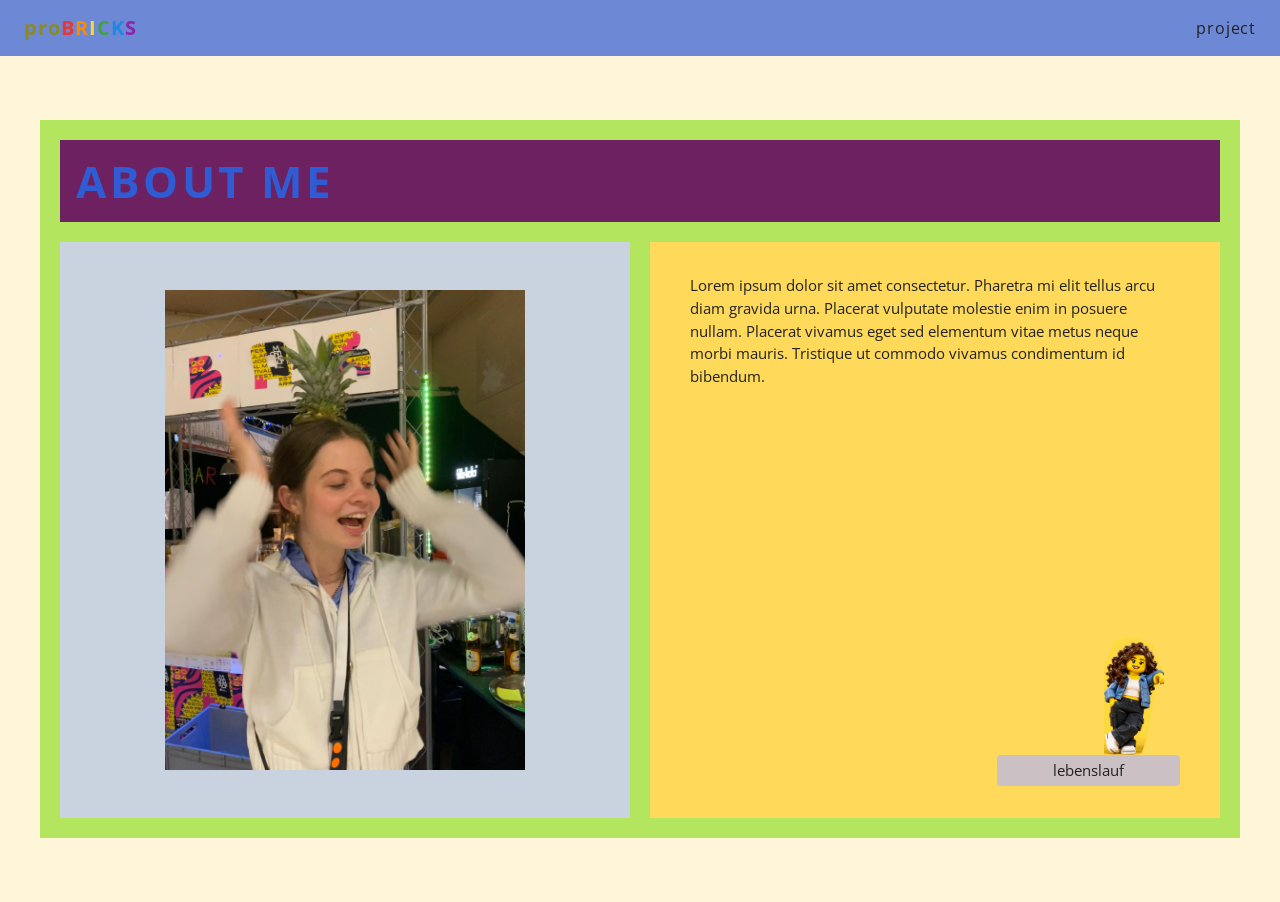
==== about.html @ a3bf8090 "before background change" ====
<!DOCTYPE html>
<html lang="en">
<head>
  <meta charset="UTF-8">
  <meta name="viewport" content="width=device-width, initial-scale=1.0">
  <title>About me – proBRICKS</title>
  <link rel="stylesheet" href="css/styles.css">
</head>
<body>

  <!-- Header (same as index.html, nav leads back to the project) -->
  <header class="site-header">
    <a href="index.html" class="logo" aria-label="proBRICKS home">
      <span class="logo-pro">pro</span><span class="l1">B</span><span class="l2">R</span><span class="l3">I</span><span class="l4">C</span><span class="l5">K</span><span class="l6">S</span>
    </a>
    <nav class="site-nav">
      <a href="index.html">project</a>
    </nav>
  </header>

  <main>
    <!-- About me -->
    <section class="section section--about">
      <h1 class="section-title">About me</h1>
      <div class="about-row">
        <figure class="media about-photo">
          <img src="assets/elena_fun.jpeg" alt="Elena at a festival bar with a pineapple on her head">
        </figure>

        <article class="card about-card">
          <p>Lorem ipsum dolor sit amet consectetur. Pharetra mi elit tellus arcu diam gravida urna. Placerat vulputate molestie enim in posuere nullam. Placerat vivamus eget sed elementum vitae metus neque morbi mauris. Tristique ut commodo vivamus condimentum id bibendum.</p>

          <!-- CV download, with the Lego figure standing on top of the button -->
          <div class="cv">
            <img class="cv-figure" src="assets/lego_elena2.png" alt="" aria-hidden="true">
            <a class="button" href="assets/lebenslauf.pdf" download>lebenslauf</a>
          </div>
        </article>
      </div>
    </section>
  </main>

</body>
</html>
---- css/styles.css ----
/* ==========================================================
   Font – Open Sans, served from our own files (no Google request).
   One variable file covers every weight from 400 to 700.
   ========================================================== */
@font-face {
  font-family: "Open Sans";
  font-style: normal;
  font-weight: 400 700;
  font-display: swap;
  src: url("../assets/fonts/open-sans-latin.woff2") format("woff2");
}

/* ==========================================================
   Design settings – colors, text styles and sizes.
   Change them here to change the whole site.
   ========================================================== */
:root {
  --page-bg:     #fff6d9;  /* cream page background */
  --bar:         #dcdcdc;  /* header / footer / video gray */
  --section:     #b3e55e;  /* olive  – .section wrapper */
  --title-bar:   #6e2160;  /* purple – .section-title */
  --card:        #ffd95a;  /* yellow – .card */
  --feature:     #7a0a0a;  /* maroon – .feature-row */
  --media:       #c9d3e0;  /* light blue-gray – .media */
  --tagline:     #d98a8a;  /* pink   – .tagline */
  --text:        #222;

  /* per-section accent colors */
  --accent-blue:    #2f5bd3;
  --accent-red:     #d61f1f;
  --accent-orange:  #f26b1d;
  --accent-magenta: #c42bd6;

  /* text colors (headings in sections use their --accent) */
  --text-sub:    #6e2160;  /* purple – tagline subtitle */

  /* logo letter colors */
  --logo-pro: #8a8a2a;
  --logo-1:   #e53935;   /* B */
  --logo-2:   #fb8c00;   /* R */
  --logo-3:   #fdd835;   /* I */
  --logo-4:   #43a047;   /* C */
  --logo-5:   #1e88e5;   /* K */
  --logo-6:   #8e24aa;   /* S */

  /* ---------- Typography ---------- */
  --font: "Open Sans", system-ui, -apple-system, "Segoe UI", sans-serif;

  /* weights */
  --fw-regular:  400;
  --fw-medium:   500;
  --fw-semibold: 600;
  --fw-bold:     700;

  /* sizes (1rem = 16px); smaller values for phones are in the Mobile block at the bottom */
  --fs-body:          1rem;      /* normal text, "about me" */
  --fs-logo:          1.25rem;
  --fs-tagline:       1rem;
  --fs-tagline-sub:   0.75rem;
  --fs-section-title: clamp(1.75rem, 4vw, 2.75rem);  /* grows with window width */
  --fs-eyebrow:       0.8rem;
  --fs-card:          0.95rem;
  --fs-card-title:    1.15rem;   /* card h3 */
  --fs-card-sub:      0.95rem;   /* card h4 */
  --fs-footer-title:  1.5rem;

  --button:      #cbc0c3;  /* gray-mauve – .button (lebenslauf) */

  --gap: 1.25rem;
  --radius: 4px;
  --max-width: 1200px;
  --header-h: 3.5rem;   /* fixed header height – the hero video fills the rest of the screen */
}

/* ---------- Base ---------- */
*,
*::before,
*::after { box-sizing: border-box; }

/* keeps in-page jumps (#about) from landing under the sticky header */
html { scroll-padding-top: var(--header-h); }

body {
  margin: 0;
  overflow-x: clip;   /* hides the off-screen .peek figure without a sideways scrollbar */
  font-family: var(--font);
  font-size: var(--fs-body);
  font-weight: var(--fw-regular);
  line-height: 1.5;
  color: var(--text);
  background: var(--page-bg);
}

img, video { display: block; max-width: 100%; }

h1, h2, h3, h4 { margin: 0; }
p { margin: 0 0 0.75em; }
p:last-child { margin-bottom: 0; }

a { color: inherit; }

/* ---------- Header ---------- */
.site-header {
  position: sticky;
  top: 0;
  z-index: 100;
  display: flex;
  align-items: center;
  gap: 1rem;
  height: var(--header-h);
  padding: 0 1.5rem;
  background: rgb(47 91 211 / 70%);   /* --accent-blue at 70% */
  -webkit-backdrop-filter: blur(10px);
  backdrop-filter: blur(10px);
}

.logo {
  font-weight: var(--fw-bold);
  font-size: var(--fs-logo);
  letter-spacing: 0.05em;
  text-decoration: none;
}
.logo-pro { color: var(--logo-pro); }
.logo .l1 { color: var(--logo-1); }
.logo .l2 { color: var(--logo-2); }
.logo .l3 { color: var(--logo-3); }
.logo .l4 { color: var(--logo-4); }
.logo .l5 { color: var(--logo-5); }
.logo .l6 { color: var(--logo-6); }

.site-nav { margin-left: auto; }
.site-nav a { text-decoration: none; letter-spacing: 0.05em; }

/* Lego figure that peeks in from the right under "about me" on hover */
.peek {
  position: absolute;
  top: 80%;
  right: 0;
  width: clamp(70px, 4vw, 110px);   /* 70px on laptops, grows a bit on big monitors */
  pointer-events: none;
  opacity: 0;
  transform: translateX(110%);
  /* same soft glide in and out */
  transition: transform 0.6s ease-in-out, opacity 0.6s ease-in-out;
}
.site-nav a:hover + .peek,
.site-nav a:focus-visible + .peek {
  opacity: 1;
  transform: translateX(0);
}

/* ---------- Video ---------- */
.video {
  aspect-ratio: 16 / 9;
  background: var(--bar);
}
.video video {
  width: 100%;
  height: 100%;
  object-fit: cover;
}
/* header + hero video together fill exactly one screen */
.video--hero {
  width: 100%;
  aspect-ratio: auto;
  height: calc(100vh - var(--header-h));
  height: calc(100svh - var(--header-h));   /* mobile: ignores the browser's address bar */
}

/* ---------- Tagline band ---------- */
.band {
  display: flex;
  justify-content: center;
  padding: 1m;
  background: var(--section);
}
.tagline {
  padding: 0.4rem;
  text-align: center;
  background: var(--tagline);
}
.tagline-title {
  margin: 0;
  font-size: var(--fs-tagline);
  font-weight: var(--fw-semibold);
  text-transform: uppercase;
  letter-spacing: 0.05em;
}
.tagline-sub {
  margin: 0;
  font-size: var(--fs-tagline-sub);
  text-transform: uppercase;
  letter-spacing: 0.08em;
  color: var(--text-sub);
}

/* ---------- Section (olive wrapper) ---------- */
.section {
  --accent: var(--accent-blue);
  max-width: var(--max-width);
  margin: 1rem auto;
  padding: var(--gap);
  display: flex;
  flex-direction: column;
  gap: var(--gap);
  background: var(--section);
}

.section--background { --accent: var(--accent-blue); }
.section--interaction { --accent: var(--accent-red); }
.section--technology { --accent: var(--accent-orange); }
.section--usertests  { --accent: var(--accent-magenta); }

/* Purple title bar */
.section-title {
  padding: 0.5rem 1rem;
  font-size: var(--fs-section-title);
  font-weight: var(--fw-bold);
  text-transform: uppercase;
  letter-spacing: 0.08em;
  color: var(--accent);
  background: var(--title-bar);
}

/* Small label above a title */
.section-eyebrow {
  margin: 0 0 calc(var(--gap) * -1);
  padding: 0.25rem 1rem 0;
  font-size: var(--fs-eyebrow);
  text-transform: uppercase;
  letter-spacing: 0.1em;
  color: var(--accent);
  background: var(--title-bar);
}
/* title directly under an eyebrow: no extra space between the two */
.section-eyebrow + .section-title { padding-top: 0; }

/* ---------- Cards (yellow) ---------- */
.card-grid {
  display: grid;
  grid-template-columns: repeat(auto-fit, minmax(260px, 1fr));
  gap: var(--gap);
}

.card {
  padding: 1.25rem;
  font-size: var(--fs-card);
  background: var(--card);
}
.card h3 {
  margin-bottom: 0.75rem;
  font-size: var(--fs-card-title);
  font-weight: var(--fw-semibold);
  text-transform: uppercase;
  letter-spacing: 0.06em;
  color: var(--accent);
}
.card h4 {
  margin: 1rem 0 0.25rem;
  font-size: var(--fs-card-sub);
  font-weight: var(--fw-bold);
}

/* ---------- Feature row (maroon: card + media) ---------- */
.feature-row {
  display: grid;
  grid-template-columns: 1fr 1fr;
  gap: var(--gap);
  /*padding: var(--gap);*/
  background: var(--feature);
  align-items: start;
}
.feature-row--reverse .media { order: -1; }

/* ---------- Media (light blue-gray image frame) ---------- */
.media {
  margin: 0;
  padding: 0.75rem;
  background: var(--media);
  min-height: 200px;
}
.media img {
  width: 100%;
  height: 100%;
  object-fit: contain;
}

.media-strip {
  display: grid;
  grid-template-columns: repeat(auto-fit, minmax(220px, 1fr));
  gap: var(--gap);
  padding: var(--gap);
  background: var(--media);
}
.media-strip .media {
  padding: 0;
  aspect-ratio: 4 / 3;
}
.media-strip .media img {
  object-fit: cover;
  border-radius: 12px;
}

/* ---------- About page (about.html) ---------- */
.section--about {
  margin-top: 4rem;
  margin-bottom: 4rem;
}

/* photo (left) + text card (right), same height */
.about-row {
  display: grid;
  grid-template-columns: 1fr 1fr;
  gap: var(--gap);
}

.about-photo {
  display: grid;
  place-items: center;
  padding: 3rem 2rem;
}
.about-photo img {
  max-width: 360px;
  height: auto;
  object-fit: cover;
}

.about-card {
  display: flex;
  flex-direction: column;
  padding: 2rem 2.5rem;
}

/* CV button, pushed to the bottom right of the card; the figure stands on it */
.cv {
  display: flex;
  flex-direction: column;
  align-items: flex-end;
  align-self: flex-end;
  margin-top: auto;
  padding-top: 2rem;
}
.cv-figure {
  width: 60px;
  margin-right: 1rem;
  margin-bottom: -2px;   /* feet touch the button */
  pointer-events: none;
}

.button {
  display: inline-block;
  padding: 0.25rem 3.5rem;
  border-radius: var(--radius);
  text-decoration: none;
  background: var(--button);
  transition: filter 0.2s ease;
}
.button:hover,
.button:focus-visible { filter: brightness(0.92); }

/* ---------- Footer ---------- */
.site-footer {
  padding: 2rem 1.5rem 4rem;
  background: var(--bar);
}
.site-footer h2 {
  max-width: var(--max-width);
  margin: 0 auto 1rem;
  font-size: var(--fs-footer-title);
  font-weight: var(--fw-medium);
  text-transform: uppercase;
  letter-spacing: 0.08em;
}
.site-footer ul {
  max-width: var(--max-width);
  margin: 0 auto;
  padding-left: 1rem;
  list-style: none;
}
.site-footer li { margin-bottom: 0.5rem; }

/* ---------- Scroll progress bar ---------- */
/* floating pill above the bottom edge; only visible while scrolling (see js/main.js) */
.progress {
  position: fixed;
  left: 50%;
  bottom: 1.5rem;
  z-index: 100;
  width: min(var(--max-width), 100%);   /* same outer width as a .section */
  height: 20px;
  padding: 5px;
  border-radius: 999px;
  background: rgb(255 255 255 / 35%);
  -webkit-backdrop-filter: blur(10px);
  backdrop-filter: blur(10px);
  box-shadow: 0 2px 10px rgb(0 0 0 / 15%);
  pointer-events: none;
  opacity: 0;
  transform: translate(-50%, 8px);
  transition: opacity 0.4s ease, transform 0.4s ease;
}
.progress.is-visible {
  opacity: 1;
  transform: translate(-50%, 0);
}
.progress-fill {
  height: 100%;
  width: 0;
  border-radius: 999px;
  background: var(--section);
}

/* ---------- Mobile ---------- */
@media (max-width: 768px) {
  /* slightly smaller text on phones; body text stays 16px for readability */
  :root {
    --fs-logo:          1.1rem;
    --fs-tagline:       0.9rem;
    --fs-tagline-sub:   0.7rem;
    --fs-card-title:    1.05rem;
    --fs-footer-title:  1.25rem;
  }
  .logo { letter-spacing: 0.02em; }

  .section { margin: 2rem 0.75rem; }
  .progress { width: calc(100% - 1.5rem); }   /* matches the section's 0.75rem side margins */
  .feature-row { grid-template-columns: 1fr; }
  .feature-row--reverse .media { order: 0; }
  .about-row { grid-template-columns: 1fr; }
  .about-card { padding: 1.5rem; }
}
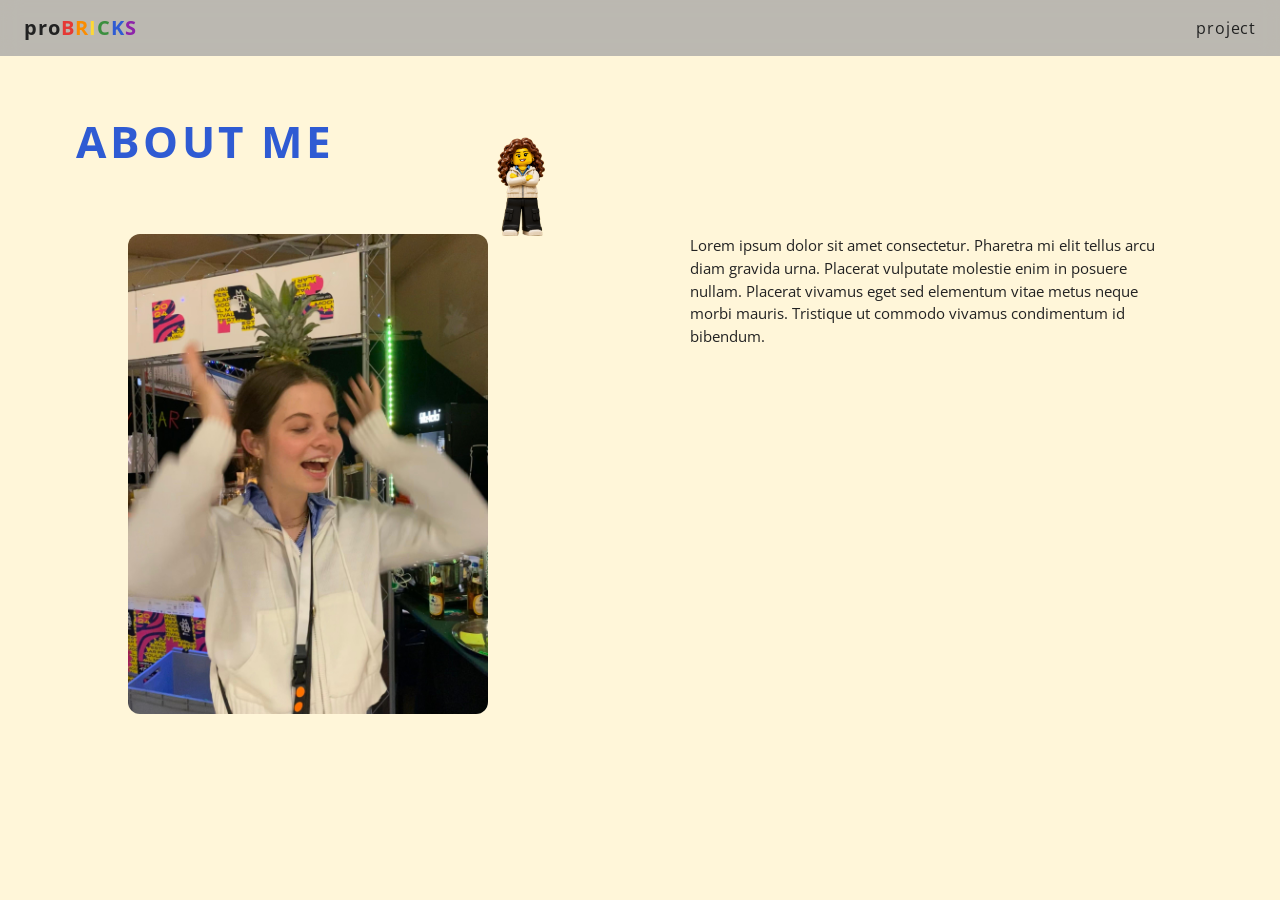
==== commit d10de480: "pre final" ====
--- a/about.html
+++ b/about.html
@@ -24,17 +24,15 @@
       <h1 class="section-title">About me</h1>
       <div class="about-row">
         <figure class="media about-photo">
-          <img src="assets/elena_fun.jpeg" alt="Elena at a festival bar with a pineapple on her head">
+          <!-- photo, with the Lego figure standing on its top edge -->
+          <span class="about-photo-frame">
+            <img class="about-figure" src="assets/elena_lego2@3x.png" alt="" aria-hidden="true">
+            <img class="about-img" src="assets/elena_fun.jpeg" alt="Elena at a festival bar with a pineapple on her head">
+          </span>
         </figure>
 
         <article class="card about-card">
           <p>Lorem ipsum dolor sit amet consectetur. Pharetra mi elit tellus arcu diam gravida urna. Placerat vulputate molestie enim in posuere nullam. Placerat vivamus eget sed elementum vitae metus neque morbi mauris. Tristique ut commodo vivamus condimentum id bibendum.</p>
-
-          <!-- CV download, with the Lego figure standing on top of the button -->
-          <div class="cv">
-            <img class="cv-figure" src="assets/lego_elena2.png" alt="" aria-hidden="true">
-            <a class="button" href="assets/lebenslauf.pdf" download>lebenslauf</a>
-          </div>
         </article>
       </div>
     </section>
--- a/css/styles.css
+++ b/css/styles.css
@@ -27,20 +27,20 @@
 
   /* per-section accent colors */
   --accent-blue:    #2f5bd3;
-  --accent-red:     #d61f1f;
+  --accent-red:     #e53935;
   --accent-orange:  #f26b1d;
-  --accent-magenta: #c42bd6;
+  --accent-magenta: #8e24aa;
 
   /* text colors (headings in sections use their --accent) */
   --text-sub:    #6e2160;  /* purple – tagline subtitle */
 
   /* logo letter colors */
-  --logo-pro: #8a8a2a;
+  --logo-pro: #222;
   --logo-1:   #e53935;   /* B */
   --logo-2:   #fb8c00;   /* R */
   --logo-3:   #fdd835;   /* I */
-  --logo-4:   #43a047;   /* C */
-  --logo-5:   #1e88e5;   /* K */
+  --logo-4:   #3b8e3f;   /* C */
+  --logo-5:   #2f5bd3;   /* K */
   --logo-6:   #8e24aa;   /* S */
 
   /* ---------- Typography ---------- */
@@ -55,8 +55,8 @@
   /* sizes (1rem = 16px); smaller values for phones are in the Mobile block at the bottom */
   --fs-body:          1rem;      /* normal text, "about me" */
   --fs-logo:          1.25rem;
-  --fs-tagline:       1rem;
-  --fs-tagline-sub:   0.75rem;
+  --fs-tagline:       1.3rem;
+  --fs-tagline-sub:   1.0rem;
   --fs-section-title: clamp(1.75rem, 4vw, 2.75rem);  /* grows with window width */
   --fs-eyebrow:       0.8rem;
   --fs-card:          0.95rem;
@@ -64,7 +64,6 @@
   --fs-card-sub:      0.95rem;   /* card h4 */
   --fs-footer-title:  1.5rem;
 
-  --button:      #cbc0c3;  /* gray-mauve – .button (lebenslauf) */
 
   --gap: 1.25rem;
   --radius: 4px;
@@ -109,7 +108,7 @@
   gap: 1rem;
   height: var(--header-h);
   padding: 0 1.5rem;
-  background: rgb(47 91 211 / 70%);   /* --accent-blue at 70% */
+  background: rgba(159, 159, 160, 0.7);   /* --accent-grey at 70% */
   -webkit-backdrop-filter: blur(10px);
   backdrop-filter: blur(10px);
 }
@@ -136,21 +135,24 @@
   position: absolute;
   top: 80%;
   right: 0;
-  width: clamp(70px, 4vw, 110px);   /* 70px on laptops, grows a bit on big monitors */
+  width: clamp(90px, 5vw, 130px);   /* 70px on laptops, grows a bit on big monitors */
   pointer-events: none;
   opacity: 0;
   transform: translateX(110%);
-  /* same soft glide in and out */
+  /* leaving: soft glide out */
   transition: transform 0.6s ease-in-out, opacity 0.6s ease-in-out;
 }
 .site-nav a:hover + .peek,
 .site-nav a:focus-visible + .peek {
   opacity: 1;
   transform: translateX(0);
+  /* arriving: starts moving immediately, then slows down softly */
+  transition: transform 0.4s ease-out, opacity 0.25s ease-out;
 }
 
 /* ---------- Video ---------- */
 .video {
+  position: relative;   /* anchor for .video-play */
   aspect-ratio: 16 / 9;
   background: var(--bar);
 }
@@ -166,18 +168,66 @@
   height: calc(100vh - var(--header-h));
   height: calc(100svh - var(--header-h));   /* mobile: ignores the browser's address bar */
 }
+/* soft fade at the bottom of the video into the band color below */
+.video--hero::after {
+  content: "";
+  position: absolute;
+  left: 0;
+  right: 0;
+  bottom: 0;
+  height: 4rem;
+  background: linear-gradient(to bottom, transparent, var(--page-bg));
+  pointer-events: none;
+}
+
+/* round play button, bottom right of the hero video – replays it (see js/main.js) */
+.video-play {
+  position: absolute;
+  right: 1.5rem;
+  bottom: 1.5rem;
+  z-index: 1;   /* stays above the fade */
+  display: grid;
+  place-items: center;
+  width: 3.5rem;
+  height: 3.5rem;
+  padding: 0;
+  border: 0;
+  border-radius: 50%;
+  color: #fff;
+  background: rgb(47 91 211 / 70%);   /* same as the header */
+  -webkit-backdrop-filter: blur(10px);
+  backdrop-filter: blur(10px);
+  cursor: pointer;
+  transition: transform 0.2s ease, background 0.2s ease;
+}
+.video-play:hover,
+.video-play:focus-visible {
+  transform: scale(1.08);
+  background: rgb(47 91 211 / 90%);
+}
+.video-play svg {
+  width: 1.6rem;
+  height: 1.6rem;
+  margin-left: 3px;   /* optically centers the triangle */
+  fill: currentColor;
+}
+
+/* play/pause toggle (Interaction video): shows ▶ when paused, ⏸ while playing */
+.video-toggle .icon-pause { display: none; margin-left: 0; }
+.video-toggle.is-playing .icon-play { display: none; }
+.video-toggle.is-playing .icon-pause { display: block; }
 
 /* ---------- Tagline band ---------- */
 .band {
   display: flex;
   justify-content: center;
   padding: 1m;
-  background: var(--section);
+  /*background: var(--section);*/
 }
 .tagline {
   padding: 0.4rem;
   text-align: center;
-  background: var(--tagline);
+  /*background: var(--tagline);*/
 }
 .tagline-title {
   margin: 0;
@@ -191,7 +241,7 @@
   font-size: var(--fs-tagline-sub);
   text-transform: uppercase;
   letter-spacing: 0.08em;
-  color: var(--text-sub);
+  color: var(--text);
 }
 
 /* ---------- Section (olive wrapper) ---------- */
@@ -203,7 +253,7 @@
   display: flex;
   flex-direction: column;
   gap: var(--gap);
-  background: var(--section);
+  /*background: var(--section);*/
 }
 
 .section--background { --accent: var(--accent-blue); }
@@ -219,7 +269,7 @@
   text-transform: uppercase;
   letter-spacing: 0.08em;
   color: var(--accent);
-  background: var(--title-bar);
+  /*background: var(--title-bar);*/
 }
 
 /* Small label above a title */
@@ -230,7 +280,7 @@
   text-transform: uppercase;
   letter-spacing: 0.1em;
   color: var(--accent);
-  background: var(--title-bar);
+  /*background: var(--title-bar);*/
 }
 /* title directly under an eyebrow: no extra space between the two */
 .section-eyebrow + .section-title { padding-top: 0; }
@@ -245,7 +295,7 @@
 .card {
   padding: 1.25rem;
   font-size: var(--fs-card);
-  background: var(--card);
+  /*background: var(--card);*/
 }
 .card h3 {
   margin-bottom: 0.75rem;
@@ -267,7 +317,7 @@
   grid-template-columns: 1fr 1fr;
   gap: var(--gap);
   /*padding: var(--gap);*/
-  background: var(--feature);
+  /*background: var(--feature);*/
   align-items: start;
 }
 .feature-row--reverse .media { order: -1; }
@@ -276,7 +326,7 @@
 .media {
   margin: 0;
   padding: 0.75rem;
-  background: var(--media);
+  /*background: var(--media);*/
   min-height: 200px;
 }
 .media img {
@@ -285,12 +335,17 @@
   object-fit: contain;
 }
 
+/* exploded view in "Anatomy of a Brick": capped so it doesn't tower over the text card */
+.media .anatomy-img { max-height: 720px; }
+
+.media .interface-img { max-height: 520px; }
+
 .media-strip {
   display: grid;
   grid-template-columns: repeat(auto-fit, minmax(220px, 1fr));
   gap: var(--gap);
   padding: var(--gap);
-  background: var(--media);
+  /*background: var(--media);*/
 }
 .media-strip .media {
   padding: 0;
@@ -303,8 +358,8 @@
 
 /* ---------- About page (about.html) ---------- */
 .section--about {
-  margin-top: 4rem;
-  margin-bottom: 4rem;
+  margin-top: 1.5rem;
+  margin-bottom: 1.5rem;
 }
 
 /* photo (left) + text card (right), same height */
@@ -316,13 +371,32 @@
 
 .about-photo {
   display: grid;
-  place-items: center;
-  padding: 3rem 2rem;
-}
-.about-photo img {
-  max-width: 360px;
+  place-items: start center;   /* photo starts at the top… */
+  padding: 2rem;               /* …at the same height as the card text (card padding-top: 2rem) */
+}
+.about-photo-frame {
+  position: relative;   /* anchor for .about-figure */
+}
+/* photo height = screen minus everything else on the page, so it all fits without scrolling:
+   header 3.5 + section margins 3 + section padding 2.5 + title ~5.1 + gap 1.25 + photo box padding 4 ≈ 20rem */
+.about-photo .about-img {
+  width: auto;
   height: auto;
-  object-fit: cover;
+  max-width: min(360px, 100%);
+  max-height: max(200px, calc(100vh - 20rem));
+  max-height: max(200px, calc(100svh - 20rem));
+  border-radius: 12px;   /* same as the photos on the project page */
+}
+/* Lego figure standing on the top edge of the photo; sticks up out of the box */
+.about-photo .about-figure {
+  position: absolute;
+  z-index: 1;
+  bottom: 100%;
+  right: 1rem;
+  width: clamp(40px, 4vw, 60px);   /* small on laptops, a bit bigger on large monitors */
+  height: auto;
+  margin-bottom: -2px;   /* feet touch the photo */
+  pointer-events: none;
 }
 
 .about-card {
@@ -331,41 +405,14 @@
   padding: 2rem 2.5rem;
 }
 
-/* CV button, pushed to the bottom right of the card; the figure stands on it */
-.cv {
-  display: flex;
-  flex-direction: column;
-  align-items: flex-end;
-  align-self: flex-end;
-  margin-top: auto;
-  padding-top: 2rem;
-}
-.cv-figure {
-  width: 60px;
-  margin-right: 1rem;
-  margin-bottom: -2px;   /* feet touch the button */
-  pointer-events: none;
-}
-
-.button {
-  display: inline-block;
-  padding: 0.25rem 3.5rem;
-  border-radius: var(--radius);
-  text-decoration: none;
-  background: var(--button);
-  transition: filter 0.2s ease;
-}
-.button:hover,
-.button:focus-visible { filter: brightness(0.92); }
-
 /* ---------- Footer ---------- */
 .site-footer {
-  padding: 2rem 1.5rem 4rem;
+  padding: 1.25rem 1.5rem 1.5rem;
   background: var(--bar);
 }
 .site-footer h2 {
   max-width: var(--max-width);
-  margin: 0 auto 1rem;
+  margin: 0 auto 0.5rem;
   font-size: var(--fs-footer-title);
   font-weight: var(--fw-medium);
   text-transform: uppercase;
@@ -377,7 +424,8 @@
   padding-left: 1rem;
   list-style: none;
 }
-.site-footer li { margin-bottom: 0.5rem; }
+.site-footer li { margin-bottom: 0.25rem; }
+.site-footer li:last-child { margin-bottom: 0; }
 
 /* ---------- Scroll progress bar ---------- */
 /* floating pill above the bottom edge; only visible while scrolling (see js/main.js) */
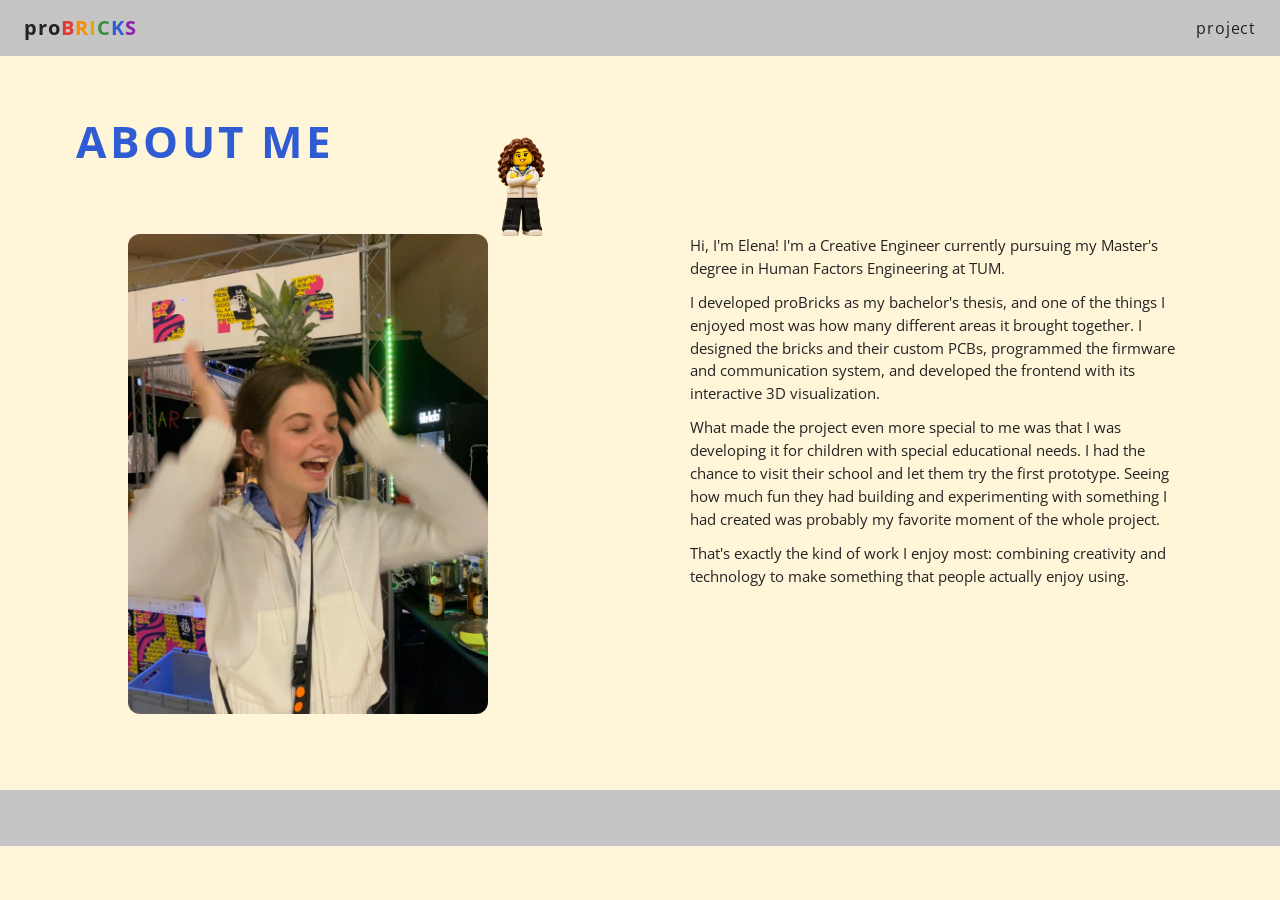
==== commit fbc3a2ed: "video compromised" ====
--- a/about.html
+++ b/about.html
@@ -32,7 +32,10 @@
         </figure>
 
         <article class="card about-card">
-          <p>Lorem ipsum dolor sit amet consectetur. Pharetra mi elit tellus arcu diam gravida urna. Placerat vulputate molestie enim in posuere nullam. Placerat vivamus eget sed elementum vitae metus neque morbi mauris. Tristique ut commodo vivamus condimentum id bibendum.</p>
+          <p>Hi, I'm Elena! I'm a Creative Engineer currently pursuing my Master's degree in Human Factors Engineering at TUM.</p>
+          <p>I developed proBricks as my bachelor's thesis, and one of the things I enjoyed most was how many different areas it brought together. I designed the bricks and their custom PCBs, programmed the firmware and communication system, and developed the frontend with its interactive 3D visualization.</p>
+          <p> What made the project even more special to me was that I was developing it for children with special educational needs. I had the chance to visit their school and let them try the first prototype. Seeing how much fun they had building and experimenting with something I had created was probably my favorite moment of the whole project.</p>
+          <p> That's exactly the kind of work I enjoy most: combining creativity and technology to make something that people actually enjoy using.</p>
         </article>
       </div>
     </section>
--- a/css/styles.css
+++ b/css/styles.css
@@ -16,7 +16,7 @@
    ========================================================== */
 :root {
   --page-bg:     #fff6d9;  /* cream page background */
-  --bar:         #dcdcdc;  /* header / footer / video gray */
+  --bar:         #c5c5c7;  /* header / video placeholder gray */
   --section:     #b3e55e;  /* olive  – .section wrapper */
   --title-bar:   #6e2160;  /* purple – .section-title */
   --card:        #ffd95a;  /* yellow – .card */
@@ -38,7 +38,7 @@
   --logo-pro: #222;
   --logo-1:   #e53935;   /* B */
   --logo-2:   #fb8c00;   /* R */
-  --logo-3:   #fdd835;   /* I */
+  --logo-3:   #e0a800;   /* I – darker gold so it reads on the gray header */
   --logo-4:   #3b8e3f;   /* C */
   --logo-5:   #2f5bd3;   /* K */
   --logo-6:   #8e24aa;   /* S */
@@ -62,7 +62,6 @@
   --fs-card:          0.95rem;
   --fs-card-title:    1.15rem;   /* card h3 */
   --fs-card-sub:      0.95rem;   /* card h4 */
-  --fs-footer-title:  1.5rem;
 
 
   --gap: 1.25rem;
@@ -87,7 +86,9 @@
   font-weight: var(--fw-regular);
   line-height: 1.5;
   color: var(--text);
-  background: var(--page-bg);
+  /* gray strip behind the header at the very top: unscrolled, the frosted header shows as solid --bar;
+     the strip scrolls away with the page, so the frosted effect still shows over content */
+  background: linear-gradient(var(--bar) 0 var(--header-h), var(--page-bg) 0);
 }
 
 img, video { display: block; max-width: 100%; }
@@ -108,7 +109,7 @@
   gap: 1rem;
   height: var(--header-h);
   padding: 0 1.5rem;
-  background: rgba(159, 159, 160, 0.7);   /* --accent-grey at 70% */
+  background: rgb(197 197 199 / 70%);   /* --bar at 70%, frosted */
   -webkit-backdrop-filter: blur(10px);
   backdrop-filter: blur(10px);
 }
@@ -120,12 +121,15 @@
   text-decoration: none;
 }
 .logo-pro { color: var(--logo-pro); }
-.logo .l1 { color: var(--logo-1); }
-.logo .l2 { color: var(--logo-2); }
-.logo .l3 { color: var(--logo-3); }
-.logo .l4 { color: var(--logo-4); }
-.logo .l5 { color: var(--logo-5); }
-.logo .l6 { color: var(--logo-6); }
+/* "pro" highlighted inside body text (e.g. proprioception) to show where the name comes from */
+.name-origin { font-weight: var(--fw-bold); letter-spacing: 0.05em; }
+/* not scoped to .logo so the same colours can be reused in body text */
+.l1 { color: var(--logo-1); }
+.l2 { color: var(--logo-2); }
+.l3 { color: var(--logo-3); }
+.l4 { color: var(--logo-4); }
+.l5 { color: var(--logo-5); }
+.l6 { color: var(--logo-6); }
 
 .site-nav { margin-left: auto; }
 .site-nav a { text-decoration: none; letter-spacing: 0.05em; }
@@ -167,6 +171,14 @@
   aspect-ratio: auto;
   height: calc(100vh - var(--header-h));
   height: calc(100svh - var(--header-h));   /* mobile: ignores the browser's address bar */
+}
+/* square video (Interaction), centered; capped so it doesn't fill the whole screen height */
+.video--square {
+  aspect-ratio: 1 / 1;
+  width: min(100%, 640px);
+  margin-inline: auto;
+  border-radius: 12px;   /* same as the photos */
+  overflow: hidden;      /* clips the video and gray background to the rounded corners */
 }
 /* soft fade at the bottom of the video into the band color below */
 .video--hero::after {
@@ -208,7 +220,6 @@
 .video-play svg {
   width: 1.6rem;
   height: 1.6rem;
-  margin-left: 3px;   /* optically centers the triangle */
   fill: currentColor;
 }
 
@@ -406,26 +417,76 @@
 }
 
 /* ---------- Footer ---------- */
+/* sits on the cream page; a stripe in the six logo colours marks the top edge */
 .site-footer {
-  padding: 1.25rem 1.5rem 1.5rem;
-  background: var(--bar);
-}
-.site-footer h2 {
-  max-width: var(--max-width);
-  margin: 0 auto 0.5rem;
-  font-size: var(--fs-footer-title);
-  font-weight: var(--fw-medium);
-  text-transform: uppercase;
-  letter-spacing: 0.08em;
-}
-.site-footer ul {
+  position: relative;
+  margin-top: 2rem;
+  /* bottom padding keeps the floating progress pill from covering the links */
+  padding: 2rem 0 4.5rem;
+}
+.site-footer::before {
+  content: "";
+  position: absolute;
+  top: 0;
+  left: 0;
+  right: 0;
+  height: 6px;
+  background: linear-gradient(to right,
+    var(--logo-1) 0 16.66%,   var(--logo-2) 0 33.33%,
+    var(--logo-3) 0 50%,      var(--logo-4) 0 66.66%,
+    var(--logo-5) 0 83.33%,   var(--logo-6) 0);
+}
+
+/* same width as a .section; side padding = section padding + title padding, so it lines up with the titles */
+.footer-inner {
   max-width: var(--max-width);
   margin: 0 auto;
-  padding-left: 1rem;
+  padding: 0 calc(var(--gap) + 1rem);
+  display: flex;
+  flex-wrap: wrap;
+  justify-content: space-between;
+  align-items: center;
+  gap: 1rem 2rem;
+}
+
+.footer-links {
+  display: flex;
+  flex-wrap: wrap;
+  align-items: center;
+  gap: 0.5rem 2rem;
+  margin: 0;
+  padding: 0;
   list-style: none;
-}
-.site-footer li { margin-bottom: 0.25rem; }
-.site-footer li:last-child { margin-bottom: 0; }
+  letter-spacing: 0.05em;
+}
+.footer-links a {
+  display: inline-flex;
+  align-items: center;
+  gap: 0.4rem;
+  text-decoration: none;
+  transition: color 0.2s ease;
+}
+.footer-links a:hover,
+.footer-links a:focus-visible {
+  color: var(--accent-blue);
+  text-decoration: underline;
+  text-underline-offset: 0.2em;
+}
+.icon-github {
+  width: 1.25em;
+  height: 1.25em;
+  fill: currentColor;
+}
+
+/* text for screen readers only */
+.visually-hidden {
+  position: absolute;
+  width: 1px;
+  height: 1px;
+  overflow: hidden;
+  clip-path: inset(50%);
+  white-space: nowrap;
+}
 
 /* ---------- Scroll progress bar ---------- */
 /* floating pill above the bottom edge; only visible while scrolling (see js/main.js) */
@@ -466,12 +527,12 @@
     --fs-tagline:       0.9rem;
     --fs-tagline-sub:   0.7rem;
     --fs-card-title:    1.05rem;
-    --fs-footer-title:  1.25rem;
   }
   .logo { letter-spacing: 0.02em; }
 
   .section { margin: 2rem 0.75rem; }
   .progress { width: calc(100% - 1.5rem); }   /* matches the section's 0.75rem side margins */
+  .footer-inner { padding: 0 calc(0.75rem + var(--gap) + 1rem); }   /* + the section's side margin */
   .feature-row { grid-template-columns: 1fr; }
   .feature-row--reverse .media { order: 0; }
   .about-row { grid-template-columns: 1fr; }
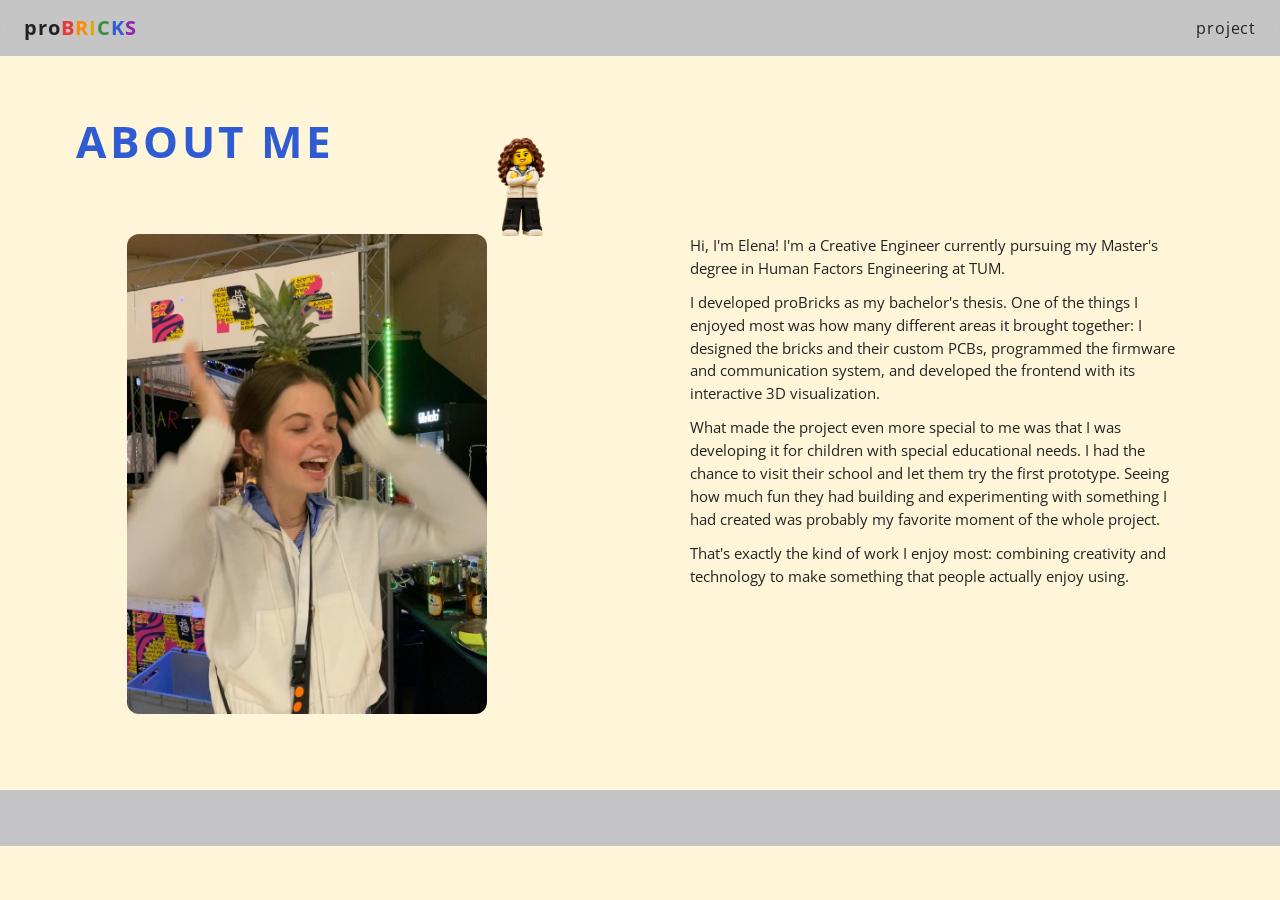
==== commit c1b62b7d: "smartphone view and video img" ====
--- a/about.html
+++ b/about.html
@@ -26,14 +26,14 @@
         <figure class="media about-photo">
           <!-- photo, with the Lego figure standing on its top edge -->
           <span class="about-photo-frame">
-            <img class="about-figure" src="assets/elena_lego2@3x.png" alt="" aria-hidden="true">
-            <img class="about-img" src="assets/elena_fun.jpeg" alt="Elena at a festival bar with a pineapple on her head">
+            <img class="about-figure" src="assets/elena_lego2-web.png" alt="" aria-hidden="true">
+            <img class="about-img" src="assets/elena_fun-web.jpg" alt="Elena at a festival bar with a pineapple on her head">
           </span>
         </figure>
 
         <article class="card about-card">
           <p>Hi, I'm Elena! I'm a Creative Engineer currently pursuing my Master's degree in Human Factors Engineering at TUM.</p>
-          <p>I developed proBricks as my bachelor's thesis, and one of the things I enjoyed most was how many different areas it brought together. I designed the bricks and their custom PCBs, programmed the firmware and communication system, and developed the frontend with its interactive 3D visualization.</p>
+          <p>I developed proBricks as my bachelor's thesis. One of the things I enjoyed most was how many different areas it brought together: I designed the bricks and their custom PCBs, programmed the firmware and communication system, and developed the frontend with its interactive 3D visualization.</p>
           <p> What made the project even more special to me was that I was developing it for children with special educational needs. I had the chance to visit their school and let them try the first prototype. Seeing how much fun they had building and experimenting with something I had created was probably my favorite moment of the whole project.</p>
           <p> That's exactly the kind of work I enjoy most: combining creativity and technology to make something that people actually enjoy using.</p>
         </article>
--- a/css/styles.css
+++ b/css/styles.css
@@ -76,7 +76,10 @@
 *::after { box-sizing: border-box; }
 
 /* keeps in-page jumps (#about) from landing under the sticky header */
-html { scroll-padding-top: var(--header-h); }
+html {
+  scroll-padding-top: var(--header-h);
+  overflow-x: clip;   /* safety net: nothing may widen the page sideways */
+}
 
 body {
   margin: 0;
@@ -152,6 +155,10 @@
   transform: translateX(0);
   /* arriving: starts moving immediately, then slows down softly */
   transition: transform 0.4s ease-out, opacity 0.25s ease-out;
+}
+/* touch devices can't hover: drop the figure so it can't widen the page off-screen */
+@media (hover: none) {
+  .peek { display: none; }
 }
 
 /* ---------- Video ---------- */
@@ -538,3 +545,11 @@
   .about-row { grid-template-columns: 1fr; }
   .about-card { padding: 1.5rem; }
 }
+
+/* tall (portrait) screens: show the 16:9 hero video completely instead of cropping its sides */
+@media (orientation: portrait) {
+  .video--hero {
+    height: auto;
+    aspect-ratio: 16 / 9;
+  }
+}
